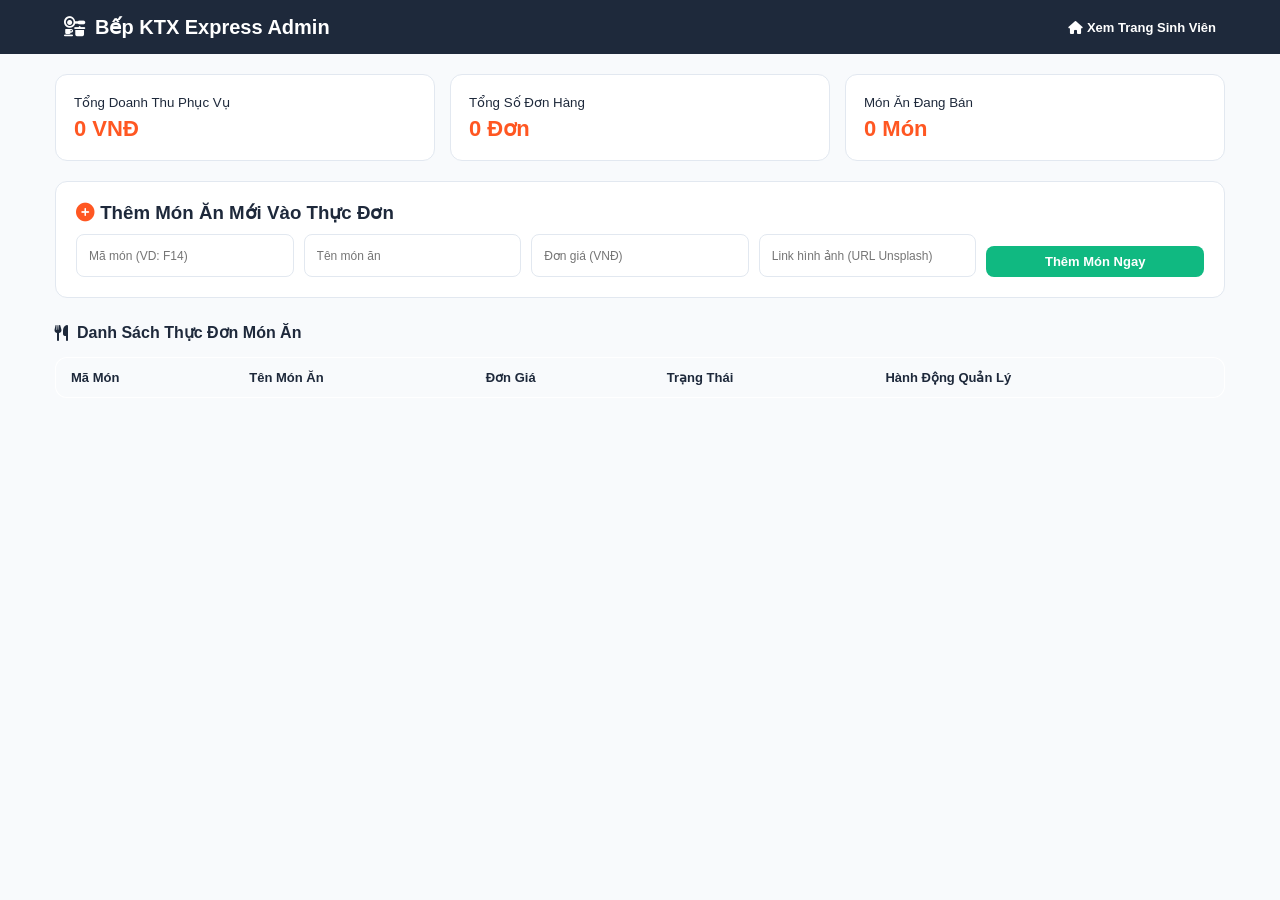
==== frontend/admin.html @ 54cb8570 "Update: Fix backend handlers, static files and UI integration" ====
<!DOCTYPE html>
<html lang="vi">
<head>
    <meta charset="UTF-8">
    <meta name="viewport" content="width=device-width, initial-scale=1.0">
    <title>KTX FoodExpress - Trang Quản Lý Nhà Bếp</title>
    <link rel="stylesheet" href="style.css">
    <link href="https://cdnjs.cloudflare.com/ajax/libs/font-awesome/6.4.0/css/all.min.css" rel="stylesheet">
    <style>
        .admin-header { background: #1e293b; color: white; padding: 15px 5%; display: flex; justify-content: space-between; align-items: center; }
        .stats-grid { display: grid; grid-template-columns: repeat(auto-fit, minmax(200px, 1fr)); gap: 15px; margin: 20px 0; }
        .stat-card { background: var(--card-bg); padding: 18px; border-radius: 12px; border: 1px solid var(--border-color); }
        .stat-card h3 { font-size: 22px; color: var(--primary-color); margin-top: 5px; }
        .admin-table { width: 100%; border-collapse: collapse; background: var(--card-bg); border-radius: 12px; overflow: hidden; border: 1px solid var(--border-color); }
        .admin-table th, .admin-table td { padding: 12px 15px; text-align: left; border-bottom: 1px solid var(--border-color); font-size: 13px; }
        .admin-table th { background: var(--bg-color); font-weight: bold; }

        .toggle-btn { padding: 5px 10px; border-radius: 6px; border: none; cursor: pointer; font-size: 11px; font-weight: bold; }
        .toggle-btn.active { background: #10b981; color: white; }
        .toggle-btn.inactive { background: #ef4444; color: white; }

        .btn-edit { background: #3b82f6; color: white; border: none; padding: 5px 10px; border-radius: 6px; cursor: pointer; font-size: 11px; margin-right: 4px; }
        .btn-delete { background: #ef4444; color: white; border: none; padding: 5px 10px; border-radius: 6px; cursor: pointer; font-size: 11px; }

        .add-food-card { background: var(--card-bg); padding: 20px; border-radius: 12px; border: 1px solid var(--border-color); margin-bottom: 25px; }
        .form-grid { display: grid; grid-template-columns: repeat(auto-fit, minmax(180px, 1fr)); gap: 10px; margin-top: 10px; }
        .form-grid input { padding: 8px 12px; border: 1px solid var(--border-color); border-radius: 8px; font-size: 12px; }

        .filter-building-bar { display: flex; gap: 10px; margin-bottom: 15px; }
        .filter-building-bar button { padding: 6px 14px; border-radius: 20px; border: 1px solid var(--border-color); background: var(--card-bg); cursor: pointer; font-size: 12px; font-weight: bold; }
        .filter-building-bar button.active { background: var(--primary-color); color: white; border-color: var(--primary-color); }
    </style>
</head>
<body>
<header class="admin-header">
    <div class="logo" style="color: white;">
        <i class="fa-solid fa-kitchen-set"></i>
        <span>Bếp KTX <strong>Express Admin</strong></span>
    </div>
    <div>
        <a href="index.html" style="color: white; text-decoration: none; font-size: 13px; font-weight: bold;"><i class="fa-solid fa-house"></i> Xem Trang Sinh Viên</a>
    </div>
</header>

<div class="container" style="display: block; max-width: 1200px;">
    <div class="stats-grid">
        <div class="stat-card">
            <small>Tổng Doanh Thu Phục Vụ</small>
            <h3 id="stat-revenue">0 VNĐ</h3>
        </div>
        <div class="stat-card">
            <small>Tổng Số Đơn Hàng</small>
            <h3 id="stat-orders">0 Đơn</h3>
        </div>
        <div class="stat-card">
            <small>Món Ăn Đang Bán</small>
            <h3 id="stat-foods">0 Món</h3>
        </div>
    </div>

    <div class="add-food-card">
        <h3><i class="fa-solid fa-plus-circle" style="color: var(--primary-color);"></i> Thêm Món Ăn Mới Vào Thực Đơn</h3>
        <div class="form-grid">
            <input type="text" id="new-food-id" placeholder="Mã món (VD: F14)">
            <input type="text" id="new-food-name" placeholder="Tên món ăn">
            <input type="number" id="new-food-price" placeholder="Đơn giá (VNĐ)">
            <input type="text" id="new-food-img" placeholder="Link hình ảnh (URL Unsplash)">
            <button class="btn-checkout" style="padding: 8px; font-size: 13px;" onclick="addNewFoodAdmin()">Thêm Món Ngay</button>
        </div>
    </div>

    <h2 class="section-title"><i class="fa-solid fa-utensils"></i> Danh Sách Thực Đơn Món Ăn</h2>
    <table class="admin-table">
        <thead>
        <tr>
            <th>Mã Món</th>
            <th>Tên Món Ăn</th>
            <th>Đơn Giá</th>
            <th>Trạng Thái</th>
            <th>Hành Động Quản Lý</th>
        </tr>
        </thead>
        <tbody id="admin-food-list"></tbody>
    </table>
</div>

<script>
    const API_BASE = "http://localhost:8080/api";

    document.addEventListener("DOMContentLoaded", () => {
        loadAdminData();
    });

    function loadAdminData() {
        fetch(`${API_BASE}/foods`)
            .then(res => res.json())
            .then(foods => {
                const activeCount = foods.filter(f => f.available !== false).length;
                document.getElementById("stat-foods").innerText = activeCount + " / " + foods.length + " Món";

                const fList = document.getElementById("admin-food-list");
                fList.innerHTML = "";
                foods.forEach(f => {
                    const isAvail = f.available !== false;
                    fList.innerHTML += `
                            <tr>
                                <td><strong>${f.id}</strong></td>
                                <td><strong>${f.name}</strong></td>
                                <td>${f.price.toLocaleString()} VNĐ</td>
                                <td><span style="color:${isAvail ? '#10b981' : '#ef4444'}; font-weight:bold;">${isAvail ? '✓ Đang mở bán' : '✕ Hết hàng'}</span></td>
                                <td>
                                    <button class="toggle-btn ${isAvail ? 'inactive' : 'active'}" onclick="toggleStatusAdmin('${f.id}', ${!isAvail})">
                                        ${isAvail ? 'Báo hết hàng' : 'Mở bán lại'}
                                    </button>
                                    <button class="btn-edit" onclick="editPriceAdmin('${f.id}', ${f.price})">Sửa giá</button>
                                    <button class="btn-delete" onclick="deleteFoodAdmin('${f.id}')">Xóa</button>
                                </td>
                            </tr>
                        `;
                });
            });
    }

    function addNewFoodAdmin() {
        const id = document.getElementById("new-food-id").value.trim();
        const name = document.getElementById("new-food-name").value.trim();
        const price = parseFloat(document.getElementById("new-food-price").value);
        const img = document.getElementById("new-food-img").value.trim();

        if (!id || !name || !price) {
            alert("Vui lòng nhập đầy đủ thông tin Món ăn!");
            return;
        }

        fetch(`${API_BASE}/foods`, {
            method: "POST",
            headers: { "Content-Type": "application/json" },
            body: JSON.stringify({
                id: id,
                name: name,
                price: price,
                imageUrl: img || "https://images.unsplash.com/photo-1546069901-ba9599a7e63c?w=500&q=80"
            })
        }).then(() => {
            alert("Đã thêm món mới thành công!");
            document.getElementById("new-food-id").value = "";
            document.getElementById("new-food-name").value = "";
            document.getElementById("new-food-price").value = "";
            document.getElementById("new-food-img").value = "";
            loadAdminData();
        });
    }

    function toggleStatusAdmin(id, newStatus) {
        fetch(`${API_BASE}/foods?id=${id}&available=${newStatus}`, { method: "PUT" })
            .then(() => loadAdminData());
    }

    function editPriceAdmin(id, currentPrice) {
        const newPrice = prompt("Nhập giá tiền mới:", currentPrice);
        if (newPrice && !isNaN(newPrice)) {
            fetch(`${API_BASE}/foods?id=${id}&price=${newPrice}`, { method: "PUT" })
                .then(() => loadAdminData());
        }
    }

    function deleteFoodAdmin(id) {
        if (confirm("Bạn có chắc chắn muốn xóa món này khỏi hệ thống?")) {
            fetch(`${API_BASE}/foods?id=${id}`, { method: "DELETE" })
                .then(() => loadAdminData());
        }
    }
</script>
</body>
</html>
---- frontend/style.css ----
:root {
    --primary-color: #ff5722;
    --primary-hover: #e64a19;
    --bg-color: #f8fafc;
    --card-bg: #ffffff;
    --text-color: #1e293b;
    --border-color: #e2e8f0;
}

[data-theme="dark"] {
    --bg-color: #0f172a;
    --card-bg: #1e293b;
    --text-color: #f8fafc;
    --border-color: #334155;
}

* {
    margin: 0;
    padding: 0;
    box-sizing: border-box;
    font-family: 'Segoe UI', Tahoma, Geneva, Verdana, sans-serif;
}

body {
    background-color: var(--bg-color);
    color: var(--text-color);
    transition: all 0.3s ease;
}

.header {
    background: var(--card-bg);
    border-bottom: 1px solid var(--border-color);
    padding: 12px 5%;
    display: flex;
    justify-content: space-between;
    align-items: center;
    position: sticky;
    top: 0;
    z-index: 100;
}

.logo {
    font-size: 20px;
    font-weight: bold;
    color: var(--primary-color);
    display: flex;
    align-items: center;
    gap: 8px;
}

.header-right {
    display: flex;
    align-items: center;
    gap: 12px;
}

.btn-admin-link, .btn-wheel {
    text-decoration: none;
    font-size: 12px;
    font-weight: bold;
    padding: 8px 12px;
    border-radius: 20px;
    border: none;
    cursor: pointer;
    display: flex;
    align-items: center;
    gap: 6px;
}

.btn-admin-link { background: #3b82f6; color: white; }
.btn-wheel { background: var(--primary-color); color: white; }

.theme-toggle {
    background: none;
    border: none;
    color: var(--text-color);
    font-size: 18px;
    cursor: pointer;
}

.user-profile {
    display: flex;
    align-items: center;
    gap: 10px;
    background: var(--bg-color);
    padding: 4px 12px;
    border-radius: 20px;
    border: 1px solid var(--border-color);
}

.avatar-icon { font-size: 24px; color: var(--primary-color); }

.user-details {
    display: flex;
    flex-direction: column;
    font-size: 11px;
}

.sv-name { font-weight: bold; font-size: 12px; }

.wallet-badge {
    background: #10b981;
    color: white;
    padding: 4px 10px;
    border-radius: 12px;
    font-size: 11px;
    font-weight: bold;
    cursor: pointer;
}

.btn-topup, .btn-logout, .btn-login {
    border: none;
    padding: 6px 12px;
    border-radius: 8px;
    cursor: pointer;
    font-size: 12px;
    font-weight: bold;
}

.btn-login { background: var(--primary-color); color: white; }
.btn-topup { background: #3b82f6; color: white; }
.btn-logout { background: #ef4444; color: white; }

.container {
    max-width: 1280px;
    margin: 20px auto;
    padding: 0 15px;
    display: grid;
    grid-template-columns: 1fr 340px;
    gap: 20px;
}

.search-sort-bar {
    display: flex;
    gap: 10px;
    margin-bottom: 15px;
}

.search-box {
    flex: 1;
    display: flex;
    align-items: center;
    background: var(--card-bg);
    border: 1px solid var(--border-color);
    border-radius: 10px;
    padding: 0 12px;
}

.search-box input {
    width: 100%;
    padding: 10px;
    border: none;
    outline: none;
    background: transparent;
    color: var(--text-color);
    font-size: 13px;
}

.sort-select {
    padding: 10px;
    border-radius: 10px;
    border: 1px solid var(--border-color);
    background: var(--card-bg);
    color: var(--text-color);
    font-size: 12px;
}

.category-tabs {
    display: flex;
    gap: 8px;
    overflow-x: auto;
    padding-bottom: 8px;
    margin-bottom: 20px;
}

.tab-btn {
    padding: 8px 14px;
    border-radius: 20px;
    border: 1px solid var(--border-color);
    background: var(--card-bg);
    color: var(--text-color);
    cursor: pointer;
    white-space: nowrap;
    font-size: 12px;
    font-weight: 500;
}

.tab-btn.active {
    background: var(--primary-color);
    color: white;
    border-color: var(--primary-color);
}

.section-title {
    font-size: 16px;
    margin-bottom: 15px;
    display: flex;
    align-items: center;
    gap: 8px;
}

.food-grid {
    display: grid;
    grid-template-columns: repeat(auto-fill, minmax(210px, 1fr));
    gap: 15px;
}

.food-card {
    background: var(--card-bg);
    border: 1px solid var(--border-color);
    border-radius: 12px;
    overflow: hidden;
    display: flex;
    flex-direction: column;
    justify-content: space-between;
    transition: transform 0.2s;
}

.food-card:hover { transform: translateY(-3px); }

.food-img-holder {
    position: relative;
    height: 130px;
    cursor: pointer;
}

.food-img-holder img {
    width: 100%;
    height: 100%;
    object-fit: cover;
}

.fav-icon {
    position: absolute;
    top: 8px;
    right: 8px;
    background: rgba(255, 255, 255, 0.8);
    padding: 6px;
    border-radius: 50%;
    color: #666;
    cursor: pointer;
}

.fav-icon.active { color: #ef4444; }

.food-rating {
    position: absolute;
    bottom: 8px;
    left: 8px;
    background: rgba(0, 0, 0, 0.6);
    color: #fbc02d;
    padding: 2px 6px;
    border-radius: 4px;
    font-size: 10px;
    font-weight: bold;
}

.food-info { padding: 10px; }

.food-title {
    font-size: 13px;
    font-weight: bold;
    margin-bottom: 4px;
    white-space: nowrap;
    overflow: hidden;
    text-overflow: ellipsis;
}

.food-price {
    color: var(--primary-color);
    font-weight: bold;
    font-size: 13px;
}

.btn-add {
    margin: 8px 10px 10px 10px;
    padding: 8px;
    background: var(--primary-color);
    color: white;
    border: none;
    border-radius: 8px;
    cursor: pointer;
    font-weight: bold;
    font-size: 12px;
}

.btn-add:disabled { background: #cbd5e1; cursor: not-allowed; }

.cart-card {
    background: var(--card-bg);
    border: 1px solid var(--border-color);
    border-radius: 12px;
    padding: 15px;
    position: sticky;
    top: 80px;
}

.cart-header {
    display: flex;
    justify-content: space-between;
    align-items: center;
    padding-bottom: 10px;
    border-bottom: 1px solid var(--border-color);
}

.badge {
    background: var(--primary-color);
    color: white;
    padding: 2px 6px;
    border-radius: 10px;
    font-size: 10px;
}

.btn-clear {
    background: none;
    border: none;
    color: #ef4444;
    cursor: pointer;
    font-size: 11px;
}

.cart-items-list {
    max-height: 220px;
    overflow-y: auto;
    margin: 10px 0;
}

.cart-item {
    display: flex;
    justify-content: space-between;
    align-items: center;
    padding: 8px 0;
    border-bottom: 1px dashed var(--border-color);
    font-size: 12px;
}

.cart-item-title { font-weight: 500; }
.cart-item-price { color: var(--primary-color); font-weight: bold; }

.qty-controls {
    display: flex;
    align-items: center;
    gap: 6px;
}

.qty-btn {
    width: 22px;
    height: 22px;
    border-radius: 4px;
    border: 1px solid var(--border-color);
    background: var(--bg-color);
    cursor: pointer;
    font-weight: bold;
}

.empty-text {
    text-align: center;
    color: #888;
    font-size: 12px;
    padding: 15px 0;
}

.delivery-info, .delivery-time-box, .payment-method-box {
    margin-top: 10px;
    font-size: 11px;
}

.delivery-info label, .delivery-time-box label, .payment-method-box label {
    font-weight: bold;
    display: block;
    margin-bottom: 4px;
}

.room-inputs {
    display: flex;
    gap: 6px;
}

.room-inputs select, .room-inputs input, .delivery-time-box select, .payment-method-box select, .order-note-box input {
    width: 100%;
    padding: 6px 8px;
    border-radius: 6px;
    border: 1px solid var(--border-color);
    background: var(--bg-color);
    color: var(--text-color);
    font-size: 11px;
}

.order-note-box { margin-top: 8px; }

.cart-voucher {
    display: flex;
    gap: 6px;
    margin-top: 10px;
}

.cart-voucher input {
    flex: 1;
    padding: 6px 8px;
    border-radius: 6px;
    border: 1px solid var(--border-color);
    font-size: 11px;
}

.btn-apply {
    padding: 6px 10px;
    background: #3b82f6;
    color: white;
    border: none;
    border-radius: 6px;
    cursor: pointer;
    font-size: 11px;
}

.btn-spin-wheel {
    width: 100%;
    padding: 8px;
    color: white;
    border: none;
    border-radius: 6px;
    font-weight: bold;
    font-size: 11px;
    cursor: pointer;
}

.summary-line {
    display: flex;
    justify-content: space-between;
    font-size: 12px;
    margin-top: 6px;
}

.total-line {
    font-weight: bold;
    font-size: 14px;
    color: var(--primary-color);
    padding-top: 6px;
    border-top: 1px solid var(--border-color);
}

.btn-checkout {
    width: 100%;
    padding: 10px;
    background: #10b981;
    color: white;
    border: none;
    border-radius: 8px;
    font-weight: bold;
    font-size: 13px;
    cursor: pointer;
    margin-top: 12px;
}

.btn-secondary {
    padding: 8px 14px;
    background: #64748b;
    color: white;
    border: none;
    border-radius: 8px;
    cursor: pointer;
    font-size: 12px;
}

.modal {
    display: none;
    position: fixed;
    top: 0;
    left: 0;
    width: 100%;
    height: 100%;
    background: rgba(0, 0, 0, 0.5);
    z-index: 1000;
    justify-content: center;
    align-items: center;
}

.modal-content {
    background: var(--card-bg);
    width: 90%;
    max-width: 450px;
    border-radius: 12px;
    padding: 20px;
    box-shadow: 0 10px 25px rgba(0,0,0,0.2);
}

.modal-header {
    display: flex;
    justify-content: space-between;
    align-items: center;
    margin-bottom: 12px;
}

.close-btn {
    font-size: 20px;
    cursor: pointer;
    color: #888;
}

#toast-container {
    position: fixed;
    bottom: 20px;
    right: 20px;
    z-index: 2000;
}

.toast {
    background: #1e293b;
    color: white;
    padding: 10px 16px;
    border-radius: 8px;
    margin-top: 8px;
    font-size: 12px;
    box-shadow: 0 4px 12px rgba(0,0,0,0.15);
}

.history-card {
    background: var(--card-bg);
    border: 1px solid var(--border-color);
    padding: 12px;
    border-radius: 10px;
    margin-bottom: 10px;
}

.progress-tracker {
    display: flex;
    justify-content: space-between;
    margin-top: 10px;
    position: relative;
}

.progress-step {
    font-size: 10px;
    color: #888;
    text-align: center;
    display: flex;
    flex-direction: column;
    align-items: center;
    gap: 4px;
}

.progress-step.active { color: #10b981; font-weight: bold; }

.btn-cancel-order {
    background: #ef4444;
    color: white;
    border: none;
    padding: 3px 8px;
    border-radius: 4px;
    font-size: 10px;
    cursor: pointer;
}

.btn-review {
    background: #fbc02d;
    color: #000;
    border: none;
    padding: 3px 8px;
    border-radius: 4px;
    font-size: 10px;
    cursor: pointer;
    font-weight: bold;
}
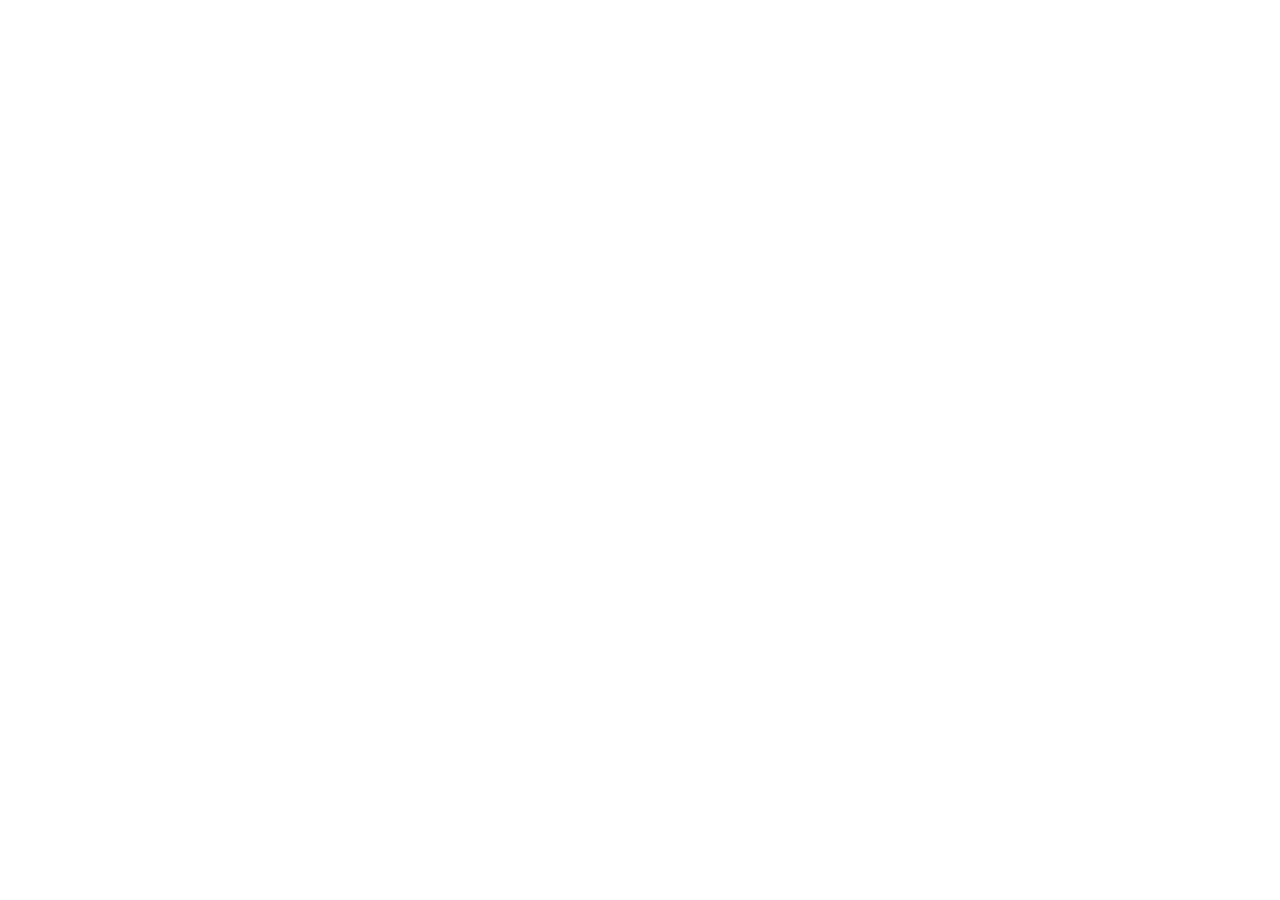
==== commit 16a0ef4a: "Chot ban khung xuong Skeleton Code cho 5 thanh vien" ====
--- a/frontend/admin.html
+++ b/frontend/admin.html
@@ -2,174 +2,11 @@
 <html lang="vi">
 <head>
     <meta charset="UTF-8">
-    <meta name="viewport" content="width=device-width, initial-scale=1.0">
-    <title>KTX FoodExpress - Trang Quản Lý Nhà Bếp</title>
+    <title>Trang Quản Lý Nhà Bếp</title>
     <link rel="stylesheet" href="style.css">
-    <link href="https://cdnjs.cloudflare.com/ajax/libs/font-awesome/6.4.0/css/all.min.css" rel="stylesheet">
-    <style>
-        .admin-header { background: #1e293b; color: white; padding: 15px 5%; display: flex; justify-content: space-between; align-items: center; }
-        .stats-grid { display: grid; grid-template-columns: repeat(auto-fit, minmax(200px, 1fr)); gap: 15px; margin: 20px 0; }
-        .stat-card { background: var(--card-bg); padding: 18px; border-radius: 12px; border: 1px solid var(--border-color); }
-        .stat-card h3 { font-size: 22px; color: var(--primary-color); margin-top: 5px; }
-        .admin-table { width: 100%; border-collapse: collapse; background: var(--card-bg); border-radius: 12px; overflow: hidden; border: 1px solid var(--border-color); }
-        .admin-table th, .admin-table td { padding: 12px 15px; text-align: left; border-bottom: 1px solid var(--border-color); font-size: 13px; }
-        .admin-table th { background: var(--bg-color); font-weight: bold; }
-
-        .toggle-btn { padding: 5px 10px; border-radius: 6px; border: none; cursor: pointer; font-size: 11px; font-weight: bold; }
-        .toggle-btn.active { background: #10b981; color: white; }
-        .toggle-btn.inactive { background: #ef4444; color: white; }
-
-        .btn-edit { background: #3b82f6; color: white; border: none; padding: 5px 10px; border-radius: 6px; cursor: pointer; font-size: 11px; margin-right: 4px; }
-        .btn-delete { background: #ef4444; color: white; border: none; padding: 5px 10px; border-radius: 6px; cursor: pointer; font-size: 11px; }
-
-        .add-food-card { background: var(--card-bg); padding: 20px; border-radius: 12px; border: 1px solid var(--border-color); margin-bottom: 25px; }
-        .form-grid { display: grid; grid-template-columns: repeat(auto-fit, minmax(180px, 1fr)); gap: 10px; margin-top: 10px; }
-        .form-grid input { padding: 8px 12px; border: 1px solid var(--border-color); border-radius: 8px; font-size: 12px; }
-
-        .filter-building-bar { display: flex; gap: 10px; margin-bottom: 15px; }
-        .filter-building-bar button { padding: 6px 14px; border-radius: 20px; border: 1px solid var(--border-color); background: var(--card-bg); cursor: pointer; font-size: 12px; font-weight: bold; }
-        .filter-building-bar button.active { background: var(--primary-color); color: white; border-color: var(--primary-color); }
-    </style>
 </head>
 <body>
-<header class="admin-header">
-    <div class="logo" style="color: white;">
-        <i class="fa-solid fa-kitchen-set"></i>
-        <span>Bếp KTX <strong>Express Admin</strong></span>
-    </div>
-    <div>
-        <a href="index.html" style="color: white; text-decoration: none; font-size: 13px; font-weight: bold;"><i class="fa-solid fa-house"></i> Xem Trang Sinh Viên</a>
-    </div>
-</header>
-
-<div class="container" style="display: block; max-width: 1200px;">
-    <div class="stats-grid">
-        <div class="stat-card">
-            <small>Tổng Doanh Thu Phục Vụ</small>
-            <h3 id="stat-revenue">0 VNĐ</h3>
-        </div>
-        <div class="stat-card">
-            <small>Tổng Số Đơn Hàng</small>
-            <h3 id="stat-orders">0 Đơn</h3>
-        </div>
-        <div class="stat-card">
-            <small>Món Ăn Đang Bán</small>
-            <h3 id="stat-foods">0 Món</h3>
-        </div>
-    </div>
-
-    <div class="add-food-card">
-        <h3><i class="fa-solid fa-plus-circle" style="color: var(--primary-color);"></i> Thêm Món Ăn Mới Vào Thực Đơn</h3>
-        <div class="form-grid">
-            <input type="text" id="new-food-id" placeholder="Mã món (VD: F14)">
-            <input type="text" id="new-food-name" placeholder="Tên món ăn">
-            <input type="number" id="new-food-price" placeholder="Đơn giá (VNĐ)">
-            <input type="text" id="new-food-img" placeholder="Link hình ảnh (URL Unsplash)">
-            <button class="btn-checkout" style="padding: 8px; font-size: 13px;" onclick="addNewFoodAdmin()">Thêm Món Ngay</button>
-        </div>
-    </div>
-
-    <h2 class="section-title"><i class="fa-solid fa-utensils"></i> Danh Sách Thực Đơn Món Ăn</h2>
-    <table class="admin-table">
-        <thead>
-        <tr>
-            <th>Mã Món</th>
-            <th>Tên Món Ăn</th>
-            <th>Đơn Giá</th>
-            <th>Trạng Thái</th>
-            <th>Hành Động Quản Lý</th>
-        </tr>
-        </thead>
-        <tbody id="admin-food-list"></tbody>
-    </table>
-</div>
-
-<script>
-    const API_BASE = "http://localhost:8080/api";
-
-    document.addEventListener("DOMContentLoaded", () => {
-        loadAdminData();
-    });
-
-    function loadAdminData() {
-        fetch(`${API_BASE}/foods`)
-            .then(res => res.json())
-            .then(foods => {
-                const activeCount = foods.filter(f => f.available !== false).length;
-                document.getElementById("stat-foods").innerText = activeCount + " / " + foods.length + " Món";
-
-                const fList = document.getElementById("admin-food-list");
-                fList.innerHTML = "";
-                foods.forEach(f => {
-                    const isAvail = f.available !== false;
-                    fList.innerHTML += `
-                            <tr>
-                                <td><strong>${f.id}</strong></td>
-                                <td><strong>${f.name}</strong></td>
-                                <td>${f.price.toLocaleString()} VNĐ</td>
-                                <td><span style="color:${isAvail ? '#10b981' : '#ef4444'}; font-weight:bold;">${isAvail ? '✓ Đang mở bán' : '✕ Hết hàng'}</span></td>
-                                <td>
-                                    <button class="toggle-btn ${isAvail ? 'inactive' : 'active'}" onclick="toggleStatusAdmin('${f.id}', ${!isAvail})">
-                                        ${isAvail ? 'Báo hết hàng' : 'Mở bán lại'}
-                                    </button>
-                                    <button class="btn-edit" onclick="editPriceAdmin('${f.id}', ${f.price})">Sửa giá</button>
-                                    <button class="btn-delete" onclick="deleteFoodAdmin('${f.id}')">Xóa</button>
-                                </td>
-                            </tr>
-                        `;
-                });
-            });
-    }
-
-    function addNewFoodAdmin() {
-        const id = document.getElementById("new-food-id").value.trim();
-        const name = document.getElementById("new-food-name").value.trim();
-        const price = parseFloat(document.getElementById("new-food-price").value);
-        const img = document.getElementById("new-food-img").value.trim();
-
-        if (!id || !name || !price) {
-            alert("Vui lòng nhập đầy đủ thông tin Món ăn!");
-            return;
-        }
-
-        fetch(`${API_BASE}/foods`, {
-            method: "POST",
-            headers: { "Content-Type": "application/json" },
-            body: JSON.stringify({
-                id: id,
-                name: name,
-                price: price,
-                imageUrl: img || "https://images.unsplash.com/photo-1546069901-ba9599a7e63c?w=500&q=80"
-            })
-        }).then(() => {
-            alert("Đã thêm món mới thành công!");
-            document.getElementById("new-food-id").value = "";
-            document.getElementById("new-food-name").value = "";
-            document.getElementById("new-food-price").value = "";
-            document.getElementById("new-food-img").value = "";
-            loadAdminData();
-        });
-    }
-
-    function toggleStatusAdmin(id, newStatus) {
-        fetch(`${API_BASE}/foods?id=${id}&available=${newStatus}`, { method: "PUT" })
-            .then(() => loadAdminData());
-    }
-
-    function editPriceAdmin(id, currentPrice) {
-        const newPrice = prompt("Nhập giá tiền mới:", currentPrice);
-        if (newPrice && !isNaN(newPrice)) {
-            fetch(`${API_BASE}/foods?id=${id}&price=${newPrice}`, { method: "PUT" })
-                .then(() => loadAdminData());
-        }
-    }
-
-    function deleteFoodAdmin(id) {
-        if (confirm("Bạn có chắc chắn muốn xóa món này khỏi hệ thống?")) {
-            fetch(`${API_BASE}/foods?id=${id}`, { method: "DELETE" })
-                .then(() => loadAdminData());
-        }
-    }
-</script>
+<!-- TODO: Khung HTML trang Quản lý cho Nhà bếp -->
+<script src="app.js"></script>
 </body>
 </html>
--- a/frontend/style.css
+++ b/frontend/style.css
@@ -1,562 +1 @@
-:root {
-    --primary-color: #ff5722;
-    --primary-hover: #e64a19;
-    --bg-color: #f8fafc;
-    --card-bg: #ffffff;
-    --text-color: #1e293b;
-    --border-color: #e2e8f0;
-}
-
-[data-theme="dark"] {
-    --bg-color: #0f172a;
-    --card-bg: #1e293b;
-    --text-color: #f8fafc;
-    --border-color: #334155;
-}
-
-* {
-    margin: 0;
-    padding: 0;
-    box-sizing: border-box;
-    font-family: 'Segoe UI', Tahoma, Geneva, Verdana, sans-serif;
-}
-
-body {
-    background-color: var(--bg-color);
-    color: var(--text-color);
-    transition: all 0.3s ease;
-}
-
-.header {
-    background: var(--card-bg);
-    border-bottom: 1px solid var(--border-color);
-    padding: 12px 5%;
-    display: flex;
-    justify-content: space-between;
-    align-items: center;
-    position: sticky;
-    top: 0;
-    z-index: 100;
-}
-
-.logo {
-    font-size: 20px;
-    font-weight: bold;
-    color: var(--primary-color);
-    display: flex;
-    align-items: center;
-    gap: 8px;
-}
-
-.header-right {
-    display: flex;
-    align-items: center;
-    gap: 12px;
-}
-
-.btn-admin-link, .btn-wheel {
-    text-decoration: none;
-    font-size: 12px;
-    font-weight: bold;
-    padding: 8px 12px;
-    border-radius: 20px;
-    border: none;
-    cursor: pointer;
-    display: flex;
-    align-items: center;
-    gap: 6px;
-}
-
-.btn-admin-link { background: #3b82f6; color: white; }
-.btn-wheel { background: var(--primary-color); color: white; }
-
-.theme-toggle {
-    background: none;
-    border: none;
-    color: var(--text-color);
-    font-size: 18px;
-    cursor: pointer;
-}
-
-.user-profile {
-    display: flex;
-    align-items: center;
-    gap: 10px;
-    background: var(--bg-color);
-    padding: 4px 12px;
-    border-radius: 20px;
-    border: 1px solid var(--border-color);
-}
-
-.avatar-icon { font-size: 24px; color: var(--primary-color); }
-
-.user-details {
-    display: flex;
-    flex-direction: column;
-    font-size: 11px;
-}
-
-.sv-name { font-weight: bold; font-size: 12px; }
-
-.wallet-badge {
-    background: #10b981;
-    color: white;
-    padding: 4px 10px;
-    border-radius: 12px;
-    font-size: 11px;
-    font-weight: bold;
-    cursor: pointer;
-}
-
-.btn-topup, .btn-logout, .btn-login {
-    border: none;
-    padding: 6px 12px;
-    border-radius: 8px;
-    cursor: pointer;
-    font-size: 12px;
-    font-weight: bold;
-}
-
-.btn-login { background: var(--primary-color); color: white; }
-.btn-topup { background: #3b82f6; color: white; }
-.btn-logout { background: #ef4444; color: white; }
-
-.container {
-    max-width: 1280px;
-    margin: 20px auto;
-    padding: 0 15px;
-    display: grid;
-    grid-template-columns: 1fr 340px;
-    gap: 20px;
-}
-
-.search-sort-bar {
-    display: flex;
-    gap: 10px;
-    margin-bottom: 15px;
-}
-
-.search-box {
-    flex: 1;
-    display: flex;
-    align-items: center;
-    background: var(--card-bg);
-    border: 1px solid var(--border-color);
-    border-radius: 10px;
-    padding: 0 12px;
-}
-
-.search-box input {
-    width: 100%;
-    padding: 10px;
-    border: none;
-    outline: none;
-    background: transparent;
-    color: var(--text-color);
-    font-size: 13px;
-}
-
-.sort-select {
-    padding: 10px;
-    border-radius: 10px;
-    border: 1px solid var(--border-color);
-    background: var(--card-bg);
-    color: var(--text-color);
-    font-size: 12px;
-}
-
-.category-tabs {
-    display: flex;
-    gap: 8px;
-    overflow-x: auto;
-    padding-bottom: 8px;
-    margin-bottom: 20px;
-}
-
-.tab-btn {
-    padding: 8px 14px;
-    border-radius: 20px;
-    border: 1px solid var(--border-color);
-    background: var(--card-bg);
-    color: var(--text-color);
-    cursor: pointer;
-    white-space: nowrap;
-    font-size: 12px;
-    font-weight: 500;
-}
-
-.tab-btn.active {
-    background: var(--primary-color);
-    color: white;
-    border-color: var(--primary-color);
-}
-
-.section-title {
-    font-size: 16px;
-    margin-bottom: 15px;
-    display: flex;
-    align-items: center;
-    gap: 8px;
-}
-
-.food-grid {
-    display: grid;
-    grid-template-columns: repeat(auto-fill, minmax(210px, 1fr));
-    gap: 15px;
-}
-
-.food-card {
-    background: var(--card-bg);
-    border: 1px solid var(--border-color);
-    border-radius: 12px;
-    overflow: hidden;
-    display: flex;
-    flex-direction: column;
-    justify-content: space-between;
-    transition: transform 0.2s;
-}
-
-.food-card:hover { transform: translateY(-3px); }
-
-.food-img-holder {
-    position: relative;
-    height: 130px;
-    cursor: pointer;
-}
-
-.food-img-holder img {
-    width: 100%;
-    height: 100%;
-    object-fit: cover;
-}
-
-.fav-icon {
-    position: absolute;
-    top: 8px;
-    right: 8px;
-    background: rgba(255, 255, 255, 0.8);
-    padding: 6px;
-    border-radius: 50%;
-    color: #666;
-    cursor: pointer;
-}
-
-.fav-icon.active { color: #ef4444; }
-
-.food-rating {
-    position: absolute;
-    bottom: 8px;
-    left: 8px;
-    background: rgba(0, 0, 0, 0.6);
-    color: #fbc02d;
-    padding: 2px 6px;
-    border-radius: 4px;
-    font-size: 10px;
-    font-weight: bold;
-}
-
-.food-info { padding: 10px; }
-
-.food-title {
-    font-size: 13px;
-    font-weight: bold;
-    margin-bottom: 4px;
-    white-space: nowrap;
-    overflow: hidden;
-    text-overflow: ellipsis;
-}
-
-.food-price {
-    color: var(--primary-color);
-    font-weight: bold;
-    font-size: 13px;
-}
-
-.btn-add {
-    margin: 8px 10px 10px 10px;
-    padding: 8px;
-    background: var(--primary-color);
-    color: white;
-    border: none;
-    border-radius: 8px;
-    cursor: pointer;
-    font-weight: bold;
-    font-size: 12px;
-}
-
-.btn-add:disabled { background: #cbd5e1; cursor: not-allowed; }
-
-.cart-card {
-    background: var(--card-bg);
-    border: 1px solid var(--border-color);
-    border-radius: 12px;
-    padding: 15px;
-    position: sticky;
-    top: 80px;
-}
-
-.cart-header {
-    display: flex;
-    justify-content: space-between;
-    align-items: center;
-    padding-bottom: 10px;
-    border-bottom: 1px solid var(--border-color);
-}
-
-.badge {
-    background: var(--primary-color);
-    color: white;
-    padding: 2px 6px;
-    border-radius: 10px;
-    font-size: 10px;
-}
-
-.btn-clear {
-    background: none;
-    border: none;
-    color: #ef4444;
-    cursor: pointer;
-    font-size: 11px;
-}
-
-.cart-items-list {
-    max-height: 220px;
-    overflow-y: auto;
-    margin: 10px 0;
-}
-
-.cart-item {
-    display: flex;
-    justify-content: space-between;
-    align-items: center;
-    padding: 8px 0;
-    border-bottom: 1px dashed var(--border-color);
-    font-size: 12px;
-}
-
-.cart-item-title { font-weight: 500; }
-.cart-item-price { color: var(--primary-color); font-weight: bold; }
-
-.qty-controls {
-    display: flex;
-    align-items: center;
-    gap: 6px;
-}
-
-.qty-btn {
-    width: 22px;
-    height: 22px;
-    border-radius: 4px;
-    border: 1px solid var(--border-color);
-    background: var(--bg-color);
-    cursor: pointer;
-    font-weight: bold;
-}
-
-.empty-text {
-    text-align: center;
-    color: #888;
-    font-size: 12px;
-    padding: 15px 0;
-}
-
-.delivery-info, .delivery-time-box, .payment-method-box {
-    margin-top: 10px;
-    font-size: 11px;
-}
-
-.delivery-info label, .delivery-time-box label, .payment-method-box label {
-    font-weight: bold;
-    display: block;
-    margin-bottom: 4px;
-}
-
-.room-inputs {
-    display: flex;
-    gap: 6px;
-}
-
-.room-inputs select, .room-inputs input, .delivery-time-box select, .payment-method-box select, .order-note-box input {
-    width: 100%;
-    padding: 6px 8px;
-    border-radius: 6px;
-    border: 1px solid var(--border-color);
-    background: var(--bg-color);
-    color: var(--text-color);
-    font-size: 11px;
-}
-
-.order-note-box { margin-top: 8px; }
-
-.cart-voucher {
-    display: flex;
-    gap: 6px;
-    margin-top: 10px;
-}
-
-.cart-voucher input {
-    flex: 1;
-    padding: 6px 8px;
-    border-radius: 6px;
-    border: 1px solid var(--border-color);
-    font-size: 11px;
-}
-
-.btn-apply {
-    padding: 6px 10px;
-    background: #3b82f6;
-    color: white;
-    border: none;
-    border-radius: 6px;
-    cursor: pointer;
-    font-size: 11px;
-}
-
-.btn-spin-wheel {
-    width: 100%;
-    padding: 8px;
-    color: white;
-    border: none;
-    border-radius: 6px;
-    font-weight: bold;
-    font-size: 11px;
-    cursor: pointer;
-}
-
-.summary-line {
-    display: flex;
-    justify-content: space-between;
-    font-size: 12px;
-    margin-top: 6px;
-}
-
-.total-line {
-    font-weight: bold;
-    font-size: 14px;
-    color: var(--primary-color);
-    padding-top: 6px;
-    border-top: 1px solid var(--border-color);
-}
-
-.btn-checkout {
-    width: 100%;
-    padding: 10px;
-    background: #10b981;
-    color: white;
-    border: none;
-    border-radius: 8px;
-    font-weight: bold;
-    font-size: 13px;
-    cursor: pointer;
-    margin-top: 12px;
-}
-
-.btn-secondary {
-    padding: 8px 14px;
-    background: #64748b;
-    color: white;
-    border: none;
-    border-radius: 8px;
-    cursor: pointer;
-    font-size: 12px;
-}
-
-.modal {
-    display: none;
-    position: fixed;
-    top: 0;
-    left: 0;
-    width: 100%;
-    height: 100%;
-    background: rgba(0, 0, 0, 0.5);
-    z-index: 1000;
-    justify-content: center;
-    align-items: center;
-}
-
-.modal-content {
-    background: var(--card-bg);
-    width: 90%;
-    max-width: 450px;
-    border-radius: 12px;
-    padding: 20px;
-    box-shadow: 0 10px 25px rgba(0,0,0,0.2);
-}
-
-.modal-header {
-    display: flex;
-    justify-content: space-between;
-    align-items: center;
-    margin-bottom: 12px;
-}
-
-.close-btn {
-    font-size: 20px;
-    cursor: pointer;
-    color: #888;
-}
-
-#toast-container {
-    position: fixed;
-    bottom: 20px;
-    right: 20px;
-    z-index: 2000;
-}
-
-.toast {
-    background: #1e293b;
-    color: white;
-    padding: 10px 16px;
-    border-radius: 8px;
-    margin-top: 8px;
-    font-size: 12px;
-    box-shadow: 0 4px 12px rgba(0,0,0,0.15);
-}
-
-.history-card {
-    background: var(--card-bg);
-    border: 1px solid var(--border-color);
-    padding: 12px;
-    border-radius: 10px;
-    margin-bottom: 10px;
-}
-
-.progress-tracker {
-    display: flex;
-    justify-content: space-between;
-    margin-top: 10px;
-    position: relative;
-}
-
-.progress-step {
-    font-size: 10px;
-    color: #888;
-    text-align: center;
-    display: flex;
-    flex-direction: column;
-    align-items: center;
-    gap: 4px;
-}
-
-.progress-step.active { color: #10b981; font-weight: bold; }
-
-.btn-cancel-order {
-    background: #ef4444;
-    color: white;
-    border: none;
-    padding: 3px 8px;
-    border-radius: 4px;
-    font-size: 10px;
-    cursor: pointer;
-}
-
-.btn-review {
-    background: #fbc02d;
-    color: #000;
-    border: none;
-    padding: 3px 8px;
-    border-radius: 4px;
-    font-size: 10px;
-    cursor: pointer;
-    font-weight: bold;
-}+/* TODO: Định dạng CSS cho toàn bộ ứng dụng */
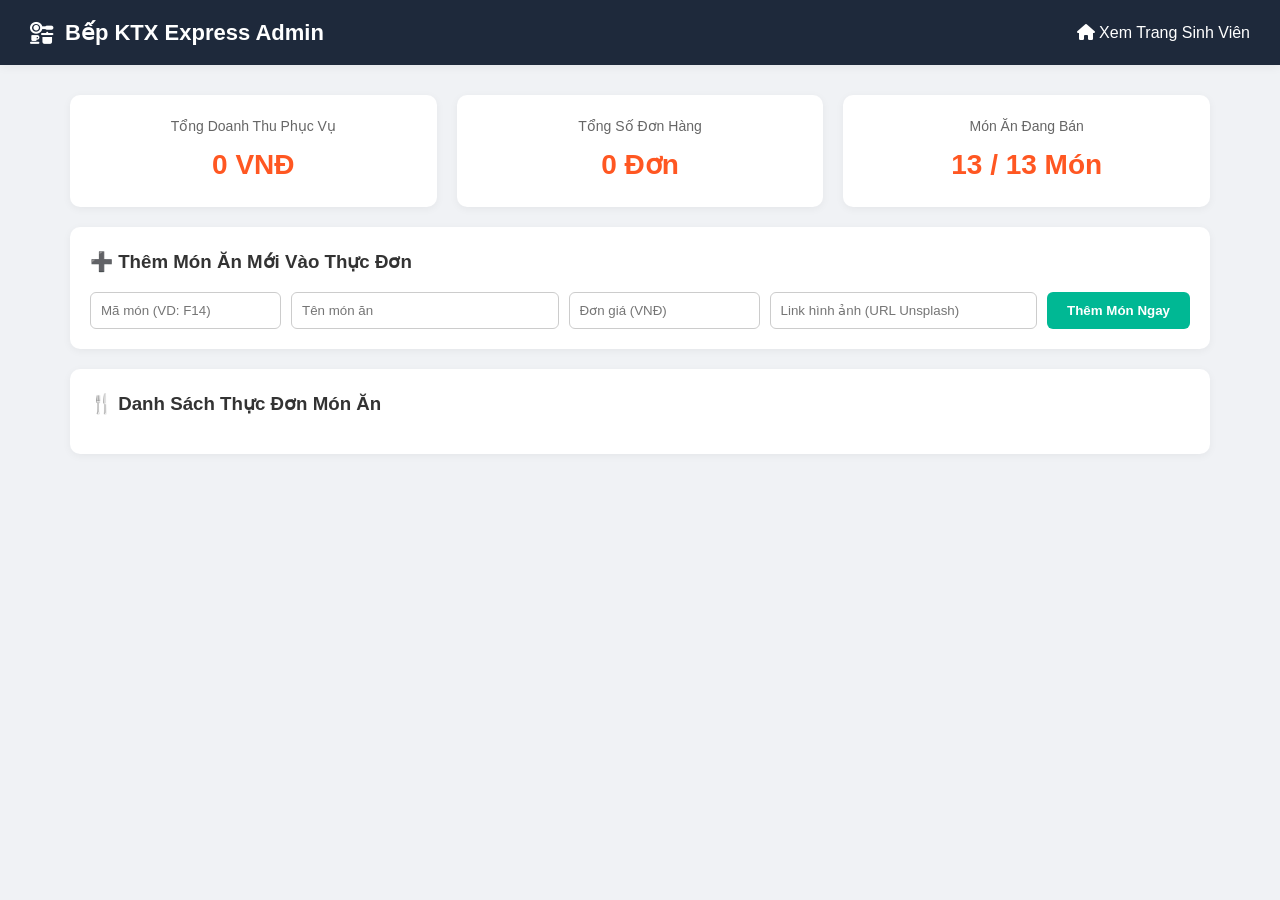
==== commit 3999ce89: "Add source code for Member 5 (Leader)" ====
--- a/frontend/admin.html
+++ b/frontend/admin.html
@@ -2,11 +2,49 @@
 <html lang="vi">
 <head>
     <meta charset="UTF-8">
-    <title>Trang Quản Lý Nhà Bếp</title>
+    <title>Bếp KTX Express Admin</title>
     <link rel="stylesheet" href="style.css">
+    <link rel="stylesheet" href="https://cdnjs.cloudflare.com/ajax/libs/font-awesome/6.4.0/css/all.min.css">
 </head>
-<body>
-<!-- TODO: Khung HTML trang Quản lý cho Nhà bếp -->
+<body style="background:#f0f2f5;">
+<header class="navbar" style="background:#1e293b; color:#fff;">
+    <div class="logo" style="color:#fff;"><i class="fa-solid fa-kitchen-set"></i> Bếp KTX Express Admin</div>
+    <a href="index.html" style="color:#fff; text-decoration:none;"><i class="fa-solid fa-house"></i> Xem Trang Sinh Viên</a>
+</header>
+
+<div style="padding: 30px; max-width: 1200px; margin: 0 auto;">
+    <div style="display:flex; gap:20px; margin-bottom: 20px;">
+        <div style="flex:1; background:#fff; padding:20px; border-radius:10px; text-align:center; box-shadow:0 2px 8px rgba(0,0,0,0.05);">
+            <p style="color:#666; font-size:14px;">Tổng Doanh Thu Phục Vụ</p>
+            <h2 id="total-revenue" style="color:#ff5722; font-size:28px; margin-top:5px;">0 VNĐ</h2>
+        </div>
+        <div style="flex:1; background:#fff; padding:20px; border-radius:10px; text-align:center; box-shadow:0 2px 8px rgba(0,0,0,0.05);">
+            <p style="color:#666; font-size:14px;">Tổng Số Đơn Hàng</p>
+            <h2 id="total-orders" style="color:#ff5722; font-size:28px; margin-top:5px;">0 Đơn</h2>
+        </div>
+        <div style="flex:1; background:#fff; padding:20px; border-radius:10px; text-align:center; box-shadow:0 2px 8px rgba(0,0,0,0.05);">
+            <p style="color:#666; font-size:14px;">Món Ăn Đang Bán</p>
+            <h2 id="active-foods" style="color:#ff5722; font-size:28px; margin-top:5px;">13 / 13 Món</h2>
+        </div>
+    </div>
+
+    <div style="background:#fff; padding:20px; border-radius:10px; margin-bottom:20px; box-shadow:0 2px 8px rgba(0,0,0,0.05);">
+        <h3 style="margin-bottom:15px; color:#333;">➕ Thêm Món Ăn Mới Vào Thực Đơn</h3>
+        <div style="display:flex; gap:10px;">
+            <input type="text" id="new-food-id" placeholder="Mã món (VD: F14)" style="padding:10px; flex:1; border:1px solid #ccc; border-radius:6px;">
+            <input type="text" id="new-food-name" placeholder="Tên món ăn" style="padding:10px; flex:2; border:1px solid #ccc; border-radius:6px;">
+            <input type="number" id="new-food-price" placeholder="Đơn giá (VNĐ)" style="padding:10px; flex:1; border:1px solid #ccc; border-radius:6px;">
+            <input type="text" id="new-food-img" placeholder="Link hình ảnh (URL Unsplash)" style="padding:10px; flex:2; border:1px solid #ccc; border-radius:6px;">
+            <button onclick="addNewFood()" style="padding:10px 20px; background:#00b894; color:#fff; border:none; border-radius:6px; font-weight:bold; cursor:pointer;">Thêm Món Ngay</button>
+        </div>
+    </div>
+
+    <div style="background:#fff; padding:20px; border-radius:10px; box-shadow:0 2px 8px rgba(0,0,0,0.05);">
+        <h3 style="color:#333;">🍴 Danh Sách Thực Đơn Món Ăn</h3>
+        <table style="width:100%; border-collapse:collapse; margin-top:15px;" id="admin-food-table"></table>
+    </div>
+</div>
+
 <script src="app.js"></script>
 </body>
 </html>
--- a/frontend/style.css
+++ b/frontend/style.css
@@ -1 +1,358 @@
-/* TODO: Định dạng CSS cho toàn bộ ứng dụng */+/* ==========================================================================
+   1. RESET & BASE STYLES
+   ========================================================================== */
+* {
+    box-sizing: border-box;
+    margin: 0;
+    padding: 0;
+    font-family: 'Segoe UI', Tahoma, Geneva, Verdana, sans-serif;
+}
+
+body {
+    background-color: #f4f6f9;
+    color: #333;
+    line-height: 1.6;
+}
+
+/* ==========================================================================
+   2. NAVBAR & HEADER
+   ========================================================================== */
+.navbar {
+    display: flex;
+    justify-content: space-between;
+    align-items: center;
+    background: #ffffff;
+    padding: 15px 30px;
+    box-shadow: 0 2px 10px rgba(0, 0, 0, 0.05);
+    position: sticky;
+    top: 0;
+    z-index: 100;
+}
+
+.logo {
+    font-size: 22px;
+    font-weight: bold;
+    color: #ff5722;
+    display: flex;
+    align-items: center;
+    gap: 10px;
+}
+
+.nav-right {
+    display: flex;
+    gap: 15px;
+    align-items: center;
+}
+
+.btn-admin, .btn-wheel, .btn-topup {
+    padding: 8px 16px;
+    border-radius: 20px;
+    border: none;
+    cursor: pointer;
+    font-weight: 600;
+    text-decoration: none;
+    transition: all 0.2s ease;
+    display: inline-flex;
+    align-items: center;
+    gap: 8px;
+}
+
+.btn-admin { background: #1e88e5; color: #fff; }
+.btn-admin:hover { background: #1565c0; }
+
+.btn-wheel { background: #ff9800; color: #fff; }
+.btn-wheel:hover { background: #f57c00; }
+
+.btn-topup { background: #4caf50; color: #fff; }
+.btn-topup:hover { background: #388e3c; }
+
+.user-info {
+    display: flex;
+    align-items: center;
+    gap: 10px;
+    background: #f0f4f8;
+    padding: 6px 15px;
+    border-radius: 20px;
+}
+
+.balance {
+    color: #2e7d32;
+    font-weight: bold;
+}
+
+/* ==========================================================================
+   3. LAYOUT & GRID
+   ========================================================================== */
+.container {
+    display: flex;
+    gap: 20px;
+    padding: 20px 30px;
+    max-width: 1400px;
+    margin: 0 auto;
+}
+
+.menu-section {
+    flex: 3;
+}
+
+.cart-section {
+    flex: 1;
+    background: #fff;
+    padding: 20px;
+    border-radius: 12px;
+    height: fit-content;
+    box-shadow: 0 4px 15px rgba(0, 0, 0, 0.05);
+    position: sticky;
+    top: 80px;
+}
+
+.search-bar input {
+    width: 100%;
+    padding: 12px 20px;
+    border-radius: 25px;
+    border: 1px solid #ddd;
+    margin-bottom: 20px;
+    outline: none;
+    font-size: 15px;
+    transition: border-color 0.2s;
+}
+
+.search-bar input:focus {
+    border-color: #ff5722;
+}
+
+.food-grid {
+    display: grid;
+    grid-template-columns: repeat(auto-fill, minmax(220px, 1fr));
+    gap: 20px;
+    margin-top: 15px;
+}
+
+/* ==========================================================================
+   4. FOOD CARDS
+   ========================================================================== */
+.food-card {
+    background: #fff;
+    border-radius: 12px;
+    overflow: hidden;
+    box-shadow: 0 4px 10px rgba(0, 0, 0, 0.03);
+    transition: transform 0.2s, box-shadow 0.2s;
+    display: flex;
+    flex-direction: column;
+}
+
+.food-card:hover {
+    transform: translateY(-5px);
+    box-shadow: 0 8px 20px rgba(0, 0, 0, 0.08);
+}
+
+.food-card img {
+    width: 100%;
+    height: 140px;
+    object-fit: cover;
+}
+
+.food-info {
+    padding: 15px;
+    display: flex;
+    flex-direction: column;
+    flex-grow: 1;
+}
+
+.food-title {
+    font-weight: bold;
+    font-size: 15px;
+    margin-bottom: 5px;
+}
+
+.food-price {
+    color: #ff5722;
+    font-weight: bold;
+    margin-bottom: 10px;
+}
+
+.topping-select {
+    font-size: 12px;
+    margin-bottom: 10px;
+    color: #666;
+}
+
+.btn-add {
+    width: 100%;
+    padding: 8px;
+    background: #ff5722;
+    color: #fff;
+    border: none;
+    border-radius: 6px;
+    cursor: pointer;
+    font-weight: bold;
+    margin-top: auto;
+    transition: background 0.2s;
+}
+
+.btn-add:hover {
+    background: #e64a19;
+}
+
+/* ==========================================================================
+   5. CART & SUMMARY
+   ========================================================================== */
+.cart-items {
+    min-height: 150px;
+    margin: 15px 0;
+    border-top: 1px solid #eee;
+    border-bottom: 1px solid #eee;
+    padding: 10px 0;
+    max-height: 350px;
+    overflow-y: auto;
+}
+
+.cart-item {
+    display: flex;
+    justify-content: space-between;
+    align-items: center;
+    margin-bottom: 10px;
+    font-size: 14px;
+}
+
+.summary-line {
+    display: flex;
+    justify-content: space-between;
+    margin-bottom: 8px;
+    font-size: 14px;
+}
+
+.total {
+    font-weight: bold;
+    font-size: 16px;
+    color: #ff5722;
+    margin-top: 10px;
+}
+
+.btn-checkout {
+    width: 100%;
+    padding: 12px;
+    background: #00c853;
+    color: #fff;
+    border: none;
+    border-radius: 8px;
+    font-weight: bold;
+    margin-top: 15px;
+    cursor: pointer;
+    transition: background 0.2s;
+}
+
+.btn-checkout:hover {
+    background: #00a844;
+}
+
+/* ==========================================================================
+   6. MODAL (VÒNG QUAY & SHIPPER MAP)
+   ========================================================================== */
+.modal-overlay {
+    position: fixed;
+    top: 0;
+    left: 0;
+    width: 100%;
+    height: 100%;
+    background: rgba(0, 0, 0, 0.6);
+    display: none;
+    justify-content: center;
+    align-items: center;
+    z-index: 1000;
+}
+
+.modal-content {
+    background: #fff;
+    padding: 25px;
+    border-radius: 15px;
+    text-align: center;
+    position: relative;
+    max-width: 450px;
+    width: 90%;
+}
+
+.close-modal {
+    position: absolute;
+    top: 10px;
+    right: 15px;
+    font-size: 20px;
+    cursor: pointer;
+    color: #888;
+}
+
+/* Canvas Vòng Quay */
+.wheel-container {
+    position: relative;
+    margin: 20px auto;
+    width: 300px;
+    height: 300px;
+}
+
+#wheelCanvas {
+    border-radius: 50%;
+    box-shadow: 0 0 10px rgba(0,0,0,0.2);
+}
+
+.wheel-pointer {
+    position: absolute;
+    top: -10px;
+    left: 50%;
+    transform: translateX(-50%);
+    width: 0;
+    height: 0;
+    border-left: 15px solid transparent;
+    border-right: 15px solid transparent;
+    border-top: 25px solid #ff1744;
+    z-index: 10;
+}
+
+/* Shipper Map Simulator */
+.map-container {
+    width: 100%;
+    height: 180px;
+    background: #e2e8f0;
+    border-radius: 10px;
+    position: relative;
+    overflow: hidden;
+    margin: 15px 0;
+}
+
+.map-path {
+    position: absolute;
+    top: 50%;
+    left: 10%;
+    right: 10%;
+    height: 4px;
+    background: #94a3b8;
+    transform: translateY(-50%);
+}
+
+.map-node {
+    position: absolute;
+    top: 50%;
+    transform: translate(-50%, -50%);
+    width: 30px;
+    height: 30px;
+    border-radius: 50%;
+    background: #1e293b;
+    color: #fff;
+    display: flex;
+    align-items: center;
+    justify-content: center;
+    font-size: 12px;
+}
+
+.node-kitchen { left: 10%; background: #ef4444; }
+.node-gate { left: 50%; background: #f59e0b; }
+.node-room { left: 90%; background: #10b981; }
+
+.shipper-icon {
+    position: absolute;
+    top: 50%;
+    left: 10%;
+    transform: translate(-50%, -50%);
+    color: #2563eb;
+    font-size: 22px;
+    transition: left 1s linear;
+}
